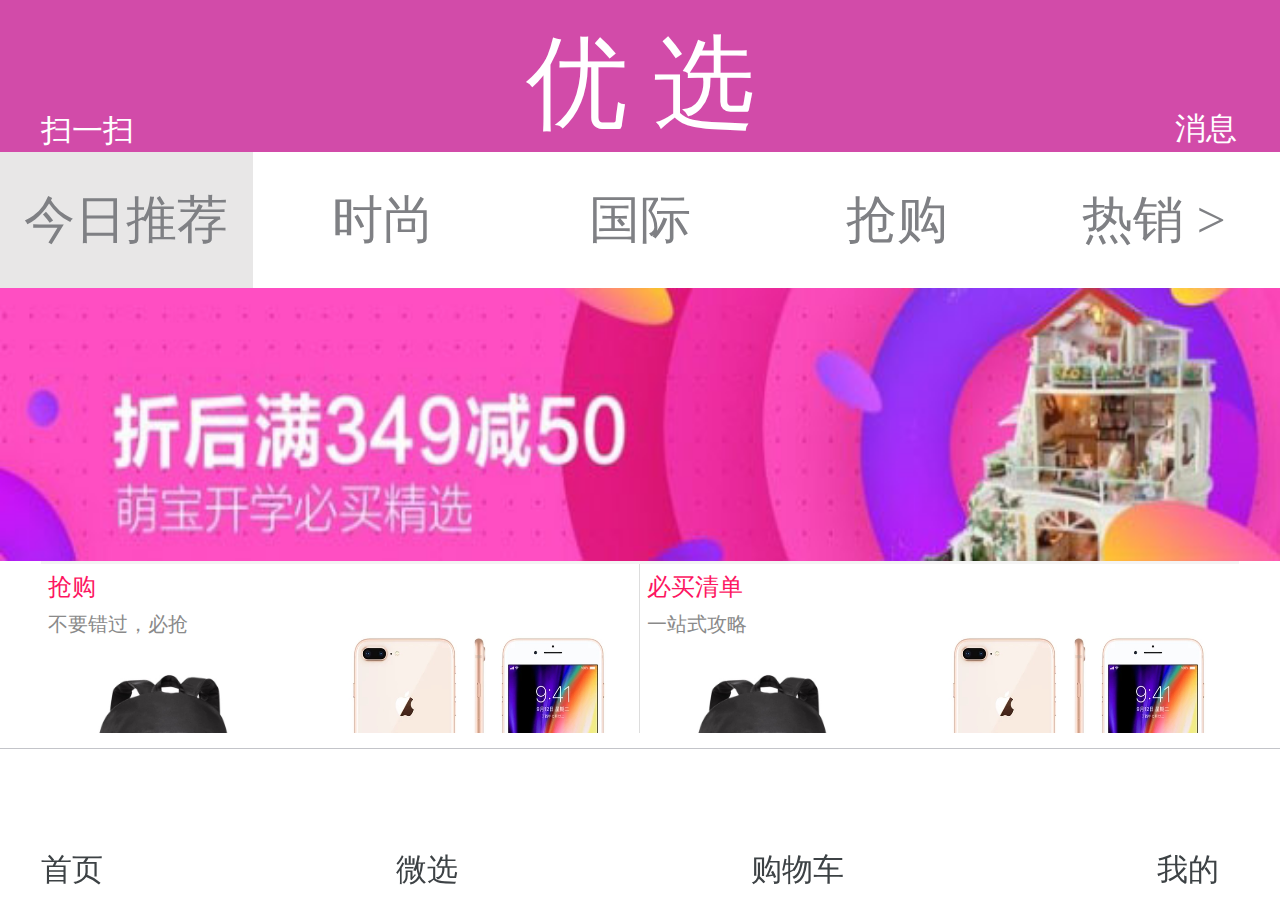
==== index.html @ 4022d9fe "1" ====
<!DOCTYPE html>
<html lang="en">
<head>
	<meta charset="UTF-8">
	<title>首页</title>
	<meta name="viewport" content="width=device-width, user-scalable=no,initial-scale=1.0, maximum-scale=1.0, minimum-scale=1.0">
	<script src="js/js.js"></script>
	<link rel="stylesheet" href="css/public.css">
	<link rel="stylesheet" href="css/index.css">
</head>
<body>
	<header>
		<div class="header_left">
			<p class="saoyma">&#xe891;</p>
			<p class="saoma_zi">扫一扫</>
		</div>
		<div class="header_middle">
			<p class="youyuan">优选</p>
		</div>
		<div class="header_right">
			<p class="hr_tu">&#xe641;</p>
			<p class="hr_zi">消息</p>
		</div>
	</header>
	<div class="banner">
		<div class="banner_item banner_item1">
			<p>今日推荐</p>
		</div>
		<div class="banner_item">
			<p>时尚</p>
		</div>
		<div class="banner_item">
			<p>国际</p>
		</div>
		<div class="banner_item">
			<p>抢购</p>
		</div>
		<div class="banner_item">
			<p>热销 &gt;</p>
		</div>
	</div>
	<main>
		<div class="main_tu">
			<img src="img/s.jpg" alt="">
		</div>
		<ul class="content">
			<li class="content_li">
				<div class="li_left">
					<p class="content_li_a">抢购</p>	
					<p class="content_li_b">不要错过，必抢</p>	
					<img src="img/m2.jpg" alt="" class="content_li_img1">
				</div>
				<div class="li_right">
					<img src="img/m1.jpg" alt="" class="content_li_img2">
				</div>

			</li>
			<li class="content_li content_li1">
				<div class="li_left">
					<p class="content_li_a">必买清单</p>	
					<p class="content_li_b">一站式攻略</p>	
					<img src="img/m2.jpg" alt="" class="content_li_img1">
				</div>
				<div class="li_right">
					<img src="img/m1.jpg" alt="" class="content_li_img2">
				</div>
			</li>
			<li class="content_li content_li2">
				<div class="li_left">
					<p class="content_li_a">有好货</p>	
					<p class="content_li_b">黎贝好货榜</p>	
					<img src="img/m2.jpg" alt="" class="content_li_img1">
				</div>
				<div class="li_right">
					<img src="img/m1.jpg" alt="" class="content_li_img2">
				</div>
			</li>
			<li class="content_li content_li1 content_li2">
				<div class="li_left">
					<p class="content_li_a">爱逛街</p>	
					<p class="content_li_b">超红网红款</p>	
					<img src="img/m2.jpg" alt="" class="content_li_img1">
				</div>
				<div class="li_right">
					<img src="img/m1.jpg" alt="" class="content_li_img2">
				</div>
			</li>	
		</ul>
		<div class="content2">
			<div class="content2_title">
				<p>超实惠</p>
			</div>
			<div class="content2_bottom">
				<div class="content2_left">
					<div class="content2_item1">
						<p class="content2_left_zi1">非常大牌</p>
						<p class="content2_left_zi2">总有一款适合你</p>
						<div class="content2_item1_tu">
							<img src="img/m3.jpg" alt="" class="content2_left_tu">
						</div>
					</div>
					<div class="content2_item1 content2_item2">
						<p class="content2_left_zi1">非常大牌</p>
						<p class="content2_left_zi2">总有一款适合你</p>
						<div class="content2_item1_tu">
							<img src="img/m3.jpg" alt="" class="content2_left_tu">
						</div>
					</div>
				</div>
				<div class="content2_right">
					<div class="content2_item3">
						<p class="content2_right_zi1">非常大牌</p>
						<p class="content2_right_zi2">总有一款适合你</p>
						<div class="content2_item3_tu">
							<img src="img/m4.jpg" alt="" class="content2_right_tu">
						</div>
					</div>
					<div class="content2_item3">
						<p class="content2_right_zi1">非常大牌</p>
						<p class="content2_right_zi2">总有一款适合你</p>
						<div class="content2_item3_tu">
							<img src="img/m4.jpg" alt="" class="content2_right_tu">
						</div>
					</div>
					<div class="content2_item3">
						<p class="content2_right_zi1">非常大牌</p>
						<p class="content2_right_zi2">总有一款适合你</p>
						<div class="content2_item3_tu">
							<img src="img/m4.jpg" alt="" class="content2_right_tu">
						</div>
					</div>
					<div class="content2_item3">
						<p class="content2_right_zi1">非常大牌</p>
						<p class="content2_right_zi2">总有一款适合你</p>
						<div class="content2_item3_tu">
							<img src="img/m4.jpg" alt="" class="content2_right_tu">
						</div>
					</div>
					<div class="content2_item3">
						<p class="content2_right_zi1">非常大牌</p>
						<p class="content2_right_zi2">总有一款适合你</p>
						<div class="content2_item3_tu">
							<img src="img/m4.jpg" alt="" class="content2_right_tu">
						</div>
					</div>
					<div class="content2_item3">
						<p class="content2_right_zi1">非常大牌</p>
						<p class="content2_right_zi2">总有一款适合你</p>
						<div class="content2_item3_tu">
							<img src="img/m4.jpg" alt="" class="content2_right_tu">
						</div>
					</div>
				</div>
			</div>
		</div>
		<div class="content3">
			<div class="content3_title">
				<div class="content2_title">
					<p>优选直播</p>
				</div>
			</div>
			<div class="content3_bottom">
				<div class="content3_item1">
					<p class="content2_left_zi1">非常大牌</p>
					<p class="content2_left_zi2">总有一款适合你</p>
					<div class="content2_item1_tu content3_bottom_tu">
						<img src="img/a1.jpg" alt="" class="content2_left_tu content3_bottom_tu1">
					</div>
				</div>
				<div class="content3_item1">
					<p class="content2_left_zi1">非常大牌</p>
					<p class="content2_left_zi2">总有一款适合你</p>
					<div class="content2_item1_tu content3_bottom_tu">
						<img src="img/a1.jpg" alt="" class="content2_left_tu content3_bottom_tu1">
					</div>
				</div>
				<div class="content3_item1">
					<p class="content2_left_zi1">非常大牌</p>
					<p class="content2_left_zi2">总有一款适合你</p>
					<div class="content2_item1_tu content3_bottom_tu">
						<img src="img/a1.jpg" alt="" class="content2_left_tu content3_bottom_tu1">
					</div>
				</div>
			</div>
		</div>
		<div class="content2">
			<div class="content2_title">
				<p>超实惠</p>
			</div>
			<div class="content2_bottom">
				<div class="content2_left">
					<div class="content2_item1">
						<p class="content2_left_zi1">非常大牌</p>
						<p class="content2_left_zi2">总有一款适合你</p>
						<div class="content2_item1_tu">
							<img src="img/m3.jpg" alt="" class="content2_left_tu">
						</div>
					</div>
					<div class="content2_item1 content2_item2">
						<p class="content2_left_zi1">非常大牌</p>
						<p class="content2_left_zi2">总有一款适合你</p>
						<div class="content2_item1_tu">
							<img src="img/m3.jpg" alt="" class="content2_left_tu">
						</div>
					</div>
				</div>
				<div class="content2_right">
					<div class="content2_item3">
						<p class="content2_right_zi1">非常大牌</p>
						<p class="content2_right_zi2">总有一款适合你</p>
						<div class="content2_item3_tu">
							<img src="img/m4.jpg" alt="" class="content2_right_tu">
						</div>
					</div>
					<div class="content2_item3">
						<p class="content2_right_zi1">非常大牌</p>
						<p class="content2_right_zi2">总有一款适合你</p>
						<div class="content2_item3_tu">
							<img src="img/m4.jpg" alt="" class="content2_right_tu">
						</div>
					</div>
					<div class="content2_item3">
						<p class="content2_right_zi1">非常大牌</p>
						<p class="content2_right_zi2">总有一款适合你</p>
						<div class="content2_item3_tu">
							<img src="img/m4.jpg" alt="" class="content2_right_tu">
						</div>
					</div>
					<div class="content2_item3">
						<p class="content2_right_zi1">非常大牌</p>
						<p class="content2_right_zi2">总有一款适合你</p>
						<div class="content2_item3_tu">
							<img src="img/m4.jpg" alt="" class="content2_right_tu">
						</div>
					</div>
					<div class="content2_item3">
						<p class="content2_right_zi1">非常大牌</p>
						<p class="content2_right_zi2">总有一款适合你</p>
						<div class="content2_item3_tu">
							<img src="img/m4.jpg" alt="" class="content2_right_tu">
						</div>
					</div>
					<div class="content2_item3">
						<p class="content2_right_zi1">非常大牌</p>
						<p class="content2_right_zi2">总有一款适合你</p>
						<div class="content2_item3_tu">
							<img src="img/m4.jpg" alt="" class="content2_right_tu">
						</div>
					</div>
				</div>
			</div>
		</div>
	</main>
	<footer>
		<div class="footer_item">
			<p class="fi_tu1">&#xe644;</p>
			<p class="fi_zi">首页</p>
		</div>
		<div class="footer_item">
			<p class="fi_tu1">&#xe644;</p>
			<p class="fi_zi">微选</p>
		</div>
		<div class="footer_item">
			<p class="fi_tu1">&#xe644;</p>
			<p class="fi_zi">购物车</p>
		</div><div class="footer_item footer_item1">
			<p class="fi_tu1">&#xe644;</p>
			<p class="fi_zi">我的</p>
		</div>
	</footer>
</body>
</html>
---- css/public.css ----
*{
	margin: 0;    /* body 边框 */
	padding: 0;
	text-decoration: none; /*  a标签 */
	font-style: normal;
	list-style: none;

	-webkit-tap-highlight-color: rgba(0, 0, 0, 0);    /* 清除高亮 */

	box-sizing: border-box;   /* 盒子的阴影 */
}
@font-face {
  font-family: 'iconfont';  /* project id 576622 */
  src: url('http://at.alicdn.com/t/font_576622_0u2f1ud3pf3tmx6r.eot');
  src: url('http://at.alicdn.com/t/font_576622_0u2f1ud3pf3tmx6r.eot?#iefix') format('embedded-opentype'),
  url('http://at.alicdn.com/t/font_576622_0u2f1ud3pf3tmx6r.woff') format('woff'),
  url('http://at.alicdn.com/t/font_576622_0u2f1ud3pf3tmx6r.ttf') format('truetype'),
  url('http://at.alicdn.com/t/font_576622_0u2f1ud3pf3tmx6r.svg#iconfont') format('svg');
}
header{
	width: 100%;
	height: .98rem;
	background-color: #d24ba9;
	display: flex;
	justify-content: space-between;
	align-content: center;
	position: fixed;
	top: 0;
	left: 0;
}
.header_left{
	/*width: 0.57rem;*/
	margin-left: 0.24rem;
	height: .98rem;
}
.saoyma{
	font-family: 'iconfont'; 
	font-size: 0.46rem;
	color: #fff;
	margin-top: 0.12rem;
	text-align: center;
}
.saoma_zi{
	font-size: 0.18rem;
	color: #fff;
	text-align: center;

}
.header_middle{
	/*width: 4.40rem;*/
	height: .98rem;
}
.youyuan{
	font-size: 0.6rem;
	color: #fff;
	text-align: center;
	line-height: 0.98rem;
	font-weight: 0.8;
	letter-spacing: 0.15rem;
	font-family:"微软雅黑";
}
.header_right{ 
	/*width: 0.6rem;*/
	height: .98rem;
	margin-right: 0.24rem;
}
.hr_tu{
	font-family: 'iconfont'; 
	font-size: 0.5rem;
	color: #fff;
	text-align: center;
	margin-top: 0.06rem;
}
.hr_zi{
	font-size: 0.18rem;
	color: #fff;
	text-align: center;
}


/*底部*/
footer{
	width: 100%;
	height: 0.89rem;
	border-top: 0.01rem solid #c3c4c9;
	display: flex;
	justify-content: space-between;
	align-content: center;
	position: fixed;
	left: 0;
	right: 0;
	bottom: 0;
}
.footer_item{
	margin-left: 0.24rem;
}
.footer_item1{
	margin-right: 0.24rem;
	height: 0.89rem;
	width: 0.6rem;
}
.fi_tu1{
	font-family: 'iconfont'; 
	margin-top: 0.12rem;
	font-size: 0.4rem;
	color: #3d4245;
	text-align: center;
}
.fi_zi{
	font-size: 0.18rem;
	color: #3d4245;
	text-align: center;
}
.footer_item1{
	margin-right: 0.24rem;
}



/*内容*/

main{
	position: absolute;
	left: 0;
	right: 0;
	top: 1.69rem;
	bottom: .98rem;
	overflow-y: scroll; 
}
main::-webkit-scrollbar{
	display: none;
}
.che{
	position: absolute;
	left: 0;
	right: 0;
	top: 0.98rem;
	bottom: .98rem;
	overflow-y: scroll;
}
.che::-webkit-scrollbar{
	display: none;
}




/*banner*/
.banner{
	width: 100%;
	height: 0.8rem;
	position: fixed;
	top: 0.89rem;
	left:0;
	background-color: #fff;
	display: flex;
	justify-content: space-between;
	align-content: center;
	overflow-x: scroll; 

}
.banner::-webkit-scrollbar{
	display: none;
}
.banner_item{
	width: 1.48rem;
	height: 0.8rem;
}
.banner_item1{
	background-color: #e8e7e7;
}
.banner_item p{
	font-size: 0.30rem;
	color: #7f8084;
	text-align: center;
	line-height: 0.8rem;
}
---- css/index.css ----
@font-face {
  font-family: 'iconfont';  /* project id 576622 */
  src: url('http://at.alicdn.com/t/font_576622_ymrf02u2n7bymn29.eot');
  src: url('http://at.alicdn.com/t/font_576622_ymrf02u2n7bymn29.eot?#iefix') format('embedded-opentype'),
  url('http://at.alicdn.com/t/font_576622_ymrf02u2n7bymn29.woff') format('woff'),
  url('http://at.alicdn.com/t/font_576622_ymrf02u2n7bymn29.ttf') format('truetype'),
  url('http://at.alicdn.com/t/font_576622_ymrf02u2n7bymn29.svg#iconfont') format('svg');
}

.main_tu{
	width: 100%;
	height: 1.6rem;
}
.main_tu img{
	width: 100%;
	height: 1.6rem;
}

.content{
	margin-left: 0.24rem;
	margin-right: 0.24rem;
	/*background-color: yellow;*/
	display: flex;
	justify-content: space-between;
	align-content: center;
	flex-wrap: wrap;
	border-top:0.02rem solid #f4f4f4;
}
.content_li{
	width: 50%;
	height: 2.24rem;
	border-right: 0.01rem solid #dddddd;
}
.content_li1{
	border-right:0;
}
.content_li2{
	border-top: 0.01rem solid #ddd;
}
.li_left{
	width: 50%;
	height: 100%;
	float:left;
}

.content_li_a{
	font-size: 0.14rem;
	color: #fd1561;	
	margin-top: 0.04rem;
	margin-left: 0.04rem;
}
.content_li_b{
	font-size: 0.12rem;
	color: #8a8a8a;	
	margin-top: 0.04rem;
	margin-left: 0.04rem;
}
.content_li_img1{
	width: 1.4rem;
	height: 1.4rem;
	display: block;
	margin-top: 0.2rem;
}
.li_right{
	width: 50%;
	height: 100%;
	float: right;
}
.content_li_img2{
	width: 1.6rem;
	height: 1.8rem;
	display: block;
	margin-top:0.2rem;
}
.content2{
	height: 4.9rem;
	margin-left: 0.24rem;
	margin-right: 0.24rem;
	/*background-color: yellow;*/
	border-top:0.02rem solid #f4f4f4;
}

.content2_title{
	height: 0.64rem;

}
.content2_title p{
	font-size: 0.14rem;
	color: #fd1561;	
	text-align: center;
	line-height: 0.64rem;
}
.content2_bottom{
	width: 100%;
}
.content2_left{
	width: 40%;
	height: 4.26rem;
	float: left;
}
.content2_item1{
	width: 100%;
	height: 50%;
	float: left;
	border-top: 0.01rem solid #ddd;
}
.content2_left_zi1{
	font-size: 0.16rem;
	color: #535353;	
	margin-top: 0.04rem;
	margin-left: 0.04rem;
}
.content2_left_zi2{
	font-size: 0.12rem;
	color: #fd1561;		
	margin-top: 0.04rem;
	margin-left: 0.04rem;
}
.content2_item1_tu{
	width: 1.4rem;
	height: 1.4rem;
	margin: 0 auto;
}
.content2_left_tu{
	width: 1.4rem;
	height: 1.4rem;
	display: block;
	margin-top: 0.2rem;
}
.content2_right{
	width: 60%;
	height: 4.26rem;
	float: left;
}
.content2_item3{
	width: 33.3333%;
	height: 50%;
	border-left: 0.01rem solid #ddd;
	border-top: 0.01rem solid #ddd;
	float: left;
}
.content2_right_zi1{
	font-size: 0.14rem;
	color: #535353;	
	margin-top: 0.04rem;
	margin-left: 0.04rem;
}
.content2_right_zi2{
	font-size: 0.12rem;
	color: #fd1561;		
	margin-top: 0.04rem;
	margin-left: 0.04rem;
}

.content2_item3_tu{
	width: 1.0rem;
	height: 1.0rem;
	margin: 0 auto;
}
.content2_item3_tu img{
	width: 1.0rem;
	height: 1.0rem;
	display: block;
	margin-top: 0.2rem;
}
.content3{
	height: 3.94rem;
	margin-left: 0.24rem;
	margin-right: 0.24rem;
	/*background-color: yellow;*/
	border-top:0.02rem solid #ddd;
}
.content3_title{
	width: 100%;
	height: 0.64rem;
	float: left;
}
.content3_bottom{
	width: 100%;
	height: 3.3rem;
	float: left;
	border-top:0.01rem solid #ddd;
}
.content3_item1{
	width: 33.3333%;
	height: 3.3rem;
	float: left;
}
.content3_bottom_tu{
	width: 2.18rem;
	height: 2.18rem;
}
.content3_bottom_tu1{
	width: 2.18rem;
	height: 2.18rem;
}
.content3_bottom11{
	width: 100%;
	height: 0.9rem;
	float: left;
	background-color: #f9a7e5;
}
.content3_bottom11 p{
	font-size: 0.2rem;
	line-height: 0.9rem;
}
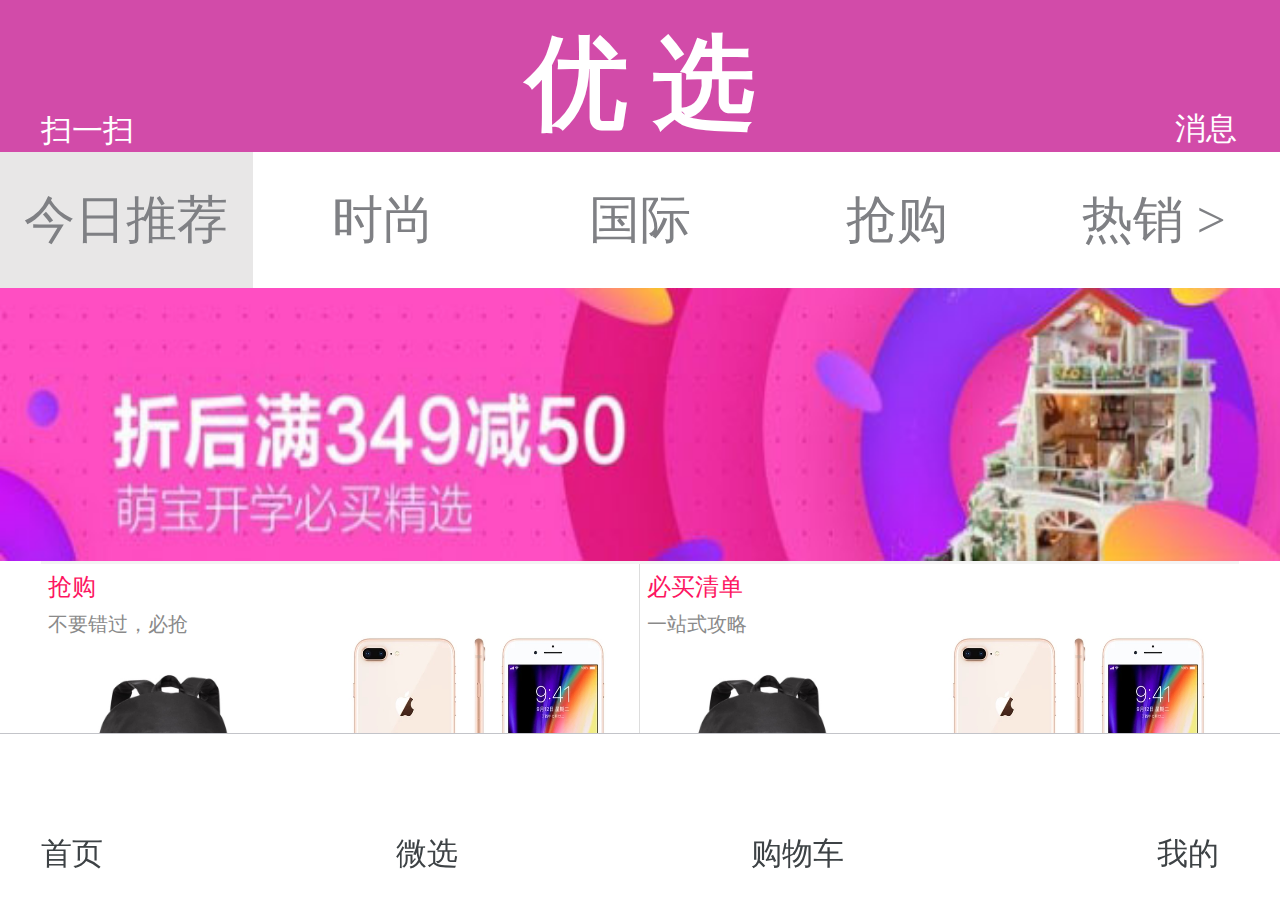
==== commit 6f012dc8: "1" ====
--- a/index.html
+++ b/index.html
@@ -12,7 +12,7 @@
 	<header>
 		<div class="header_left">
 			<p class="saoyma">&#xe891;</p>
-			<p class="saoma_zi">扫一扫</>
+			<p class="saoma_zi">扫一扫</p>
 		</div>
 		<div class="header_middle">
 			<p class="youyuan">优选</p>
@@ -254,18 +254,26 @@
 	<footer>
 		<div class="footer_item">
 			<p class="fi_tu1">&#xe644;</p>
-			<p class="fi_zi">首页</p>
+			<a href="index.html">
+				<p class="fi_zi">首页</p>
+			</a>
 		</div>
 		<div class="footer_item">
 			<p class="fi_tu1">&#xe644;</p>
-			<p class="fi_zi">微选</p>
+			<a href="weixuan.html">
+				<p class="fi_zi">微选</p>
+			</a>
 		</div>
 		<div class="footer_item">
 			<p class="fi_tu1">&#xe644;</p>
-			<p class="fi_zi">购物车</p>
+			<a href="che.html">
+				<p class="fi_zi">购物车</p>
+			</a>
 		</div><div class="footer_item footer_item1">
 			<p class="fi_tu1">&#xe644;</p>
-			<p class="fi_zi">我的</p>
+			<a href="wode.html">
+				<p class="fi_zi">我的</p>
+			</a>
 		</div>
 	</footer>
 </body>
--- a/css/public.css
+++ b/css/public.css
@@ -1,6 +1,7 @@
 *{
 	margin: 0;    /* body 边框 */
 	padding: 0;
+	border: none;
 	text-decoration: none; /*  a标签 */
 	font-style: normal;
 	list-style: none;
@@ -10,12 +11,12 @@
 	box-sizing: border-box;   /* 盒子的阴影 */
 }
 @font-face {
-  font-family: 'iconfont';  /* project id 576622 */
-  src: url('http://at.alicdn.com/t/font_576622_0u2f1ud3pf3tmx6r.eot');
-  src: url('http://at.alicdn.com/t/font_576622_0u2f1ud3pf3tmx6r.eot?#iefix') format('embedded-opentype'),
-  url('http://at.alicdn.com/t/font_576622_0u2f1ud3pf3tmx6r.woff') format('woff'),
-  url('http://at.alicdn.com/t/font_576622_0u2f1ud3pf3tmx6r.ttf') format('truetype'),
-  url('http://at.alicdn.com/t/font_576622_0u2f1ud3pf3tmx6r.svg#iconfont') format('svg');
+	font-family: 'iconfont';  /* project id 576622 */
+	src: url('//at.alicdn.com/t/font_576622_9ubzj5djkwpl23xr.eot');
+	src: url('//at.alicdn.com/t/font_576622_9ubzj5djkwpl23xr.eot?#iefix') format('embedded-opentype'),
+	url('//at.alicdn.com/t/font_576622_9ubzj5djkwpl23xr.woff') format('woff'),
+	url('//at.alicdn.com/t/font_576622_9ubzj5djkwpl23xr.ttf') format('truetype'),
+	url('//at.alicdn.com/t/font_576622_9ubzj5djkwpl23xr.svg#iconfont') format('svg');
 }
 header{
 	width: 100%;
@@ -55,7 +56,7 @@
 	color: #fff;
 	text-align: center;
 	line-height: 0.98rem;
-	font-weight: 0.8;
+	font-weight: 800;
 	letter-spacing: 0.15rem;
 	font-family:"微软雅黑";
 }
@@ -81,7 +82,7 @@
 /*底部*/
 footer{
 	width: 100%;
-	height: 0.89rem;
+	height: 0.98rem;
 	border-top: 0.01rem solid #c3c4c9;
 	display: flex;
 	justify-content: space-between;
@@ -137,6 +138,7 @@
 	top: 0.98rem;
 	bottom: .98rem;
 	overflow-y: scroll;
+	background: #eee;
 }
 .che::-webkit-scrollbar{
 	display: none;
